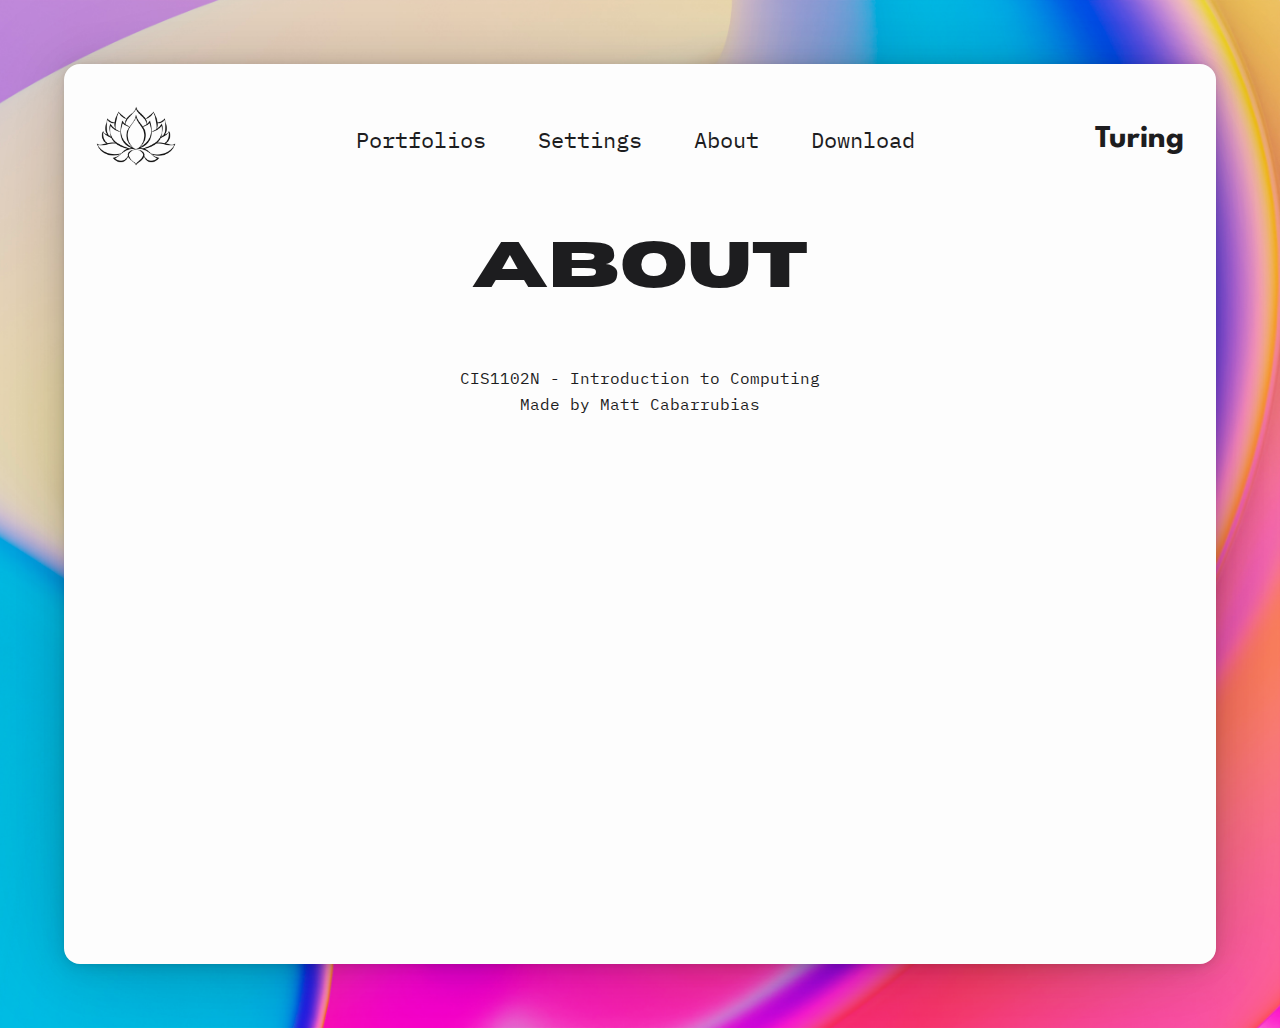
==== pages/about.html @ edb44b91 "change hero" ====
<!DOCTYPE html>
<html lang="en">
<head>
    <meta charset="UTF-8">
    <link rel="icon" href="assets/logo.png">
    <meta name="viewport" content="width=device-width, initial-scale=1.0">
    <title>CIS1102N Website</title>

    <!-- Some Global CSS -->
    <link rel="stylesheet" href="../css/index.css">
    <link rel="stylesheet" href="../css/nav.css">
    <link rel="stylesheet" href="../css/hero/hero.css">
    <link rel="stylesheet" href="../css/carousel.css">
    <link rel="stylesheet" href="../css/buttons.css">

    <!-- Fonts -->
    <link rel="stylesheet" href="../css/fonts.css">
    <link rel="preconnect" href="https://fonts.googleapis.com">
    <link rel="preconnect" href="https://fonts.gstatic.com" crossorigin>
    <link href="https://fonts.googleapis.com/css2?family=League+Spartan:wght@100..900&display=swap" rel="stylesheet">
    <link href="https://fonts.googleapis.com/css2?family=IBM+Plex+Mono:ital,wght@0,100;0,200;0,300;0,400;0,500;0,600;0,700;1,100;1,200;1,300;1,400;1,500;1,600;1,700&display=swap" rel="stylesheet">
</head>
<body>
   <div class="main-wrapper">
        <div class="hero">
            <div class="navbar"> 
                <div class="nav-logo">
                    <img src="../assets/logo.png" alt="logo">
                </div>
                <div class="nav-links ibm-plex-mono-regular">
                    <a href="../index.html">Portfolios</a>
                    <a href="sources.html">Settings</a>
                    <a href="about.html">About</a>
                    <a href="download.html">Download</a>
                </div>
                <div class="nav-site-name league-spartan">
                    Turing
                </div>
            </div>
            <div class="landing">
                <div class="landing-text">
                    <h1>About</h1>
                </div>
                
            
                <div class="footer" style="margin: 1rem; text-align: center;">
                    <span class="ibm-plex-mono-regular" style="color: var(--site-black)">
                        CIS1102N - Introduction to Computing <br>
                        Made by Matt Cabarrubias 
                    </span>
                </div>
            </div>
        </div>
    </div>
</body>
</html>
---- css/index.css ----
:root {
    --site-white: rgb(253, 253, 253);
    --site-black: #1d1d1f;
}

img {
    filter: invert(1);
}

* {
    margin: 0;
    padding: 0;
    box-sizing: border-box;
    scroll-behavior: smooth;
}

body {
    font-family: Arial, sans-serif;
    line-height: 1.6;   
    overflow-y: hidden; 
    color: #fff;
}
---- css/nav.css ----
.navbar {
    display: flex;
    flex-direction: row;
    height: fit-content;
    justify-content: space-between;
    align-items: center;
    margin: 1rem;
}

.nav-logo img {
    width: 5rem;
    height: 5rem;
}

.nav-links {
    display: flex;
    flex-direction: row;
    gap: 2rem;
    align-items: center;
}

.nav-links a {
    text-decoration: none;
    color: var(--site-black);
    font-size: 1.4rem;
    position: relative;
    padding: 0.5rem;
    transition: all 0.2s ease;
    text-align: center;
    border: 2px solid transparent;
    border-radius: 1rem;
}

.nav-links a:hover {
    border-color: var(--site-black);
}

.nav-site-name {
    font-size: 2rem;
    color: var(--site-black);
}

.nav-button {
    color: whitesmoke;
    border-radius: 5px;
    padding: 0.5rem 1rem;
    font-family: 'IBM Plex Mono', monospace;
    cursor: pointer;
    transition: all 0.2s ease;
}

.nav-button:hover {
    border-color: whitesmoke;
    background-color: rgba(255, 255, 255, 0.1);
}
---- css/hero/hero.css ----
.main-wrapper {
    display: flex;
    flex-direction: row;
    align-items: center;
    align-content: center;
    justify-content: center;
    /*background: linear-gradient(90deg, rgba(131,58,180,1) 0%, rgba(50,125,186,1) 28%, rgba(0,213,84,1) 49%, rgba(253,29,29,1) 83%, rgba(252,176,69,1) 100%);*/
    background: url('../../assets/gradientbg.jpg');
    /*filter: blur(30px) contrast(1.5);*/   
    background-size: cover;
    background-position-x: 100%;
}

.hero {
    display: flex;
    flex-direction: column;
    height: 100vh;
    width: 100vw;   
    background: var(--site-white);
    margin: 4rem;
    padding: 1rem;
    border-radius: 1rem;
    box-shadow:
    0px 0.5px 5.2px rgba(0, 0, 0, 0.047),
    0px 1.3px 13.1px rgba(0, 0, 0, 0.067),
    0px 2.7px 26.8px rgba(0, 0, 0, 0.083),
    0px 5.5px 55.1px rgba(0, 0, 0, 0.103),
    0px 15px 151px rgba(0, 0, 0, 0.15)
    ;
    z-index: 3;
}

.landing {
    display: flex;
    flex-direction: column;
    height: 100%;
    width: 100%;
    align-items: center;
    align-content: center;
    padding-top: 1rem;
}

.landing-text {
    font-family: 'Horizon';
    color: var(--site-black);
    font-size: 2rem;
    transition: all 0.3s;
    cursor: default;
    text-align: center;
    margin-bottom: 2rem;
}

.landing-subtext p {
    font-size: 2rem;
}

@keyframes gradient {
    0% { background-position: 0% 50%; }
    50% { background-position: 100% 50%; }
    100% { background-position: 0% 50%; }
}

@keyframes changeSize {
    0% { background-size: 100% 100%; }
    50% { background-size: 200% 200%; }
    100% { background-size: 300% 300%; }
}

.portfolio-containers {
    display: flex;
    flex-direction: row;
    gap: 1rem;
    margin: 0 2rem 1rem 2rem;

}

.portfolio-containers a {
    text-decoration: none;
    color: whitesmoke;
}

.portfolio-container {
    display: flex;
    flex-direction: column;
    align-items: center;
    align-content: center;
    justify-content: center;
    background: var(--site-white);
    padding: 2rem 1rem 2rem 1rem;
    position: relative; /* Added for pseudo-element positioning */
    height: 100%;
    border-radius: 1rem;
    border: 2px solid #333;
    /*box-shadow:
    0px 0.1px 0.7px rgba(0, 0, 0, 0.023),
    0px 0.2px 1.5px rgba(0, 0, 0, 0.034),
    0px 0.3px 2.5px rgba(0, 0, 0, 0.042),
    0px 0.5px 3.8px rgba(0, 0, 0, 0.049),
    0px 0.8px 5.5px rgba(0, 0, 0, 0.055),
    0px 1.1px 7.8px rgba(0, 0, 0, 0.061),
    0px 1.5px 11.1px rgba(0, 0, 0, 0.068),
    0px 2.2px 16.1px rgba(0, 0, 0, 0.076),
    0px 3.4px 24.8px rgba(0, 0, 0, 0.087),
    0px 6px 44px rgba(0, 0, 0, 0.11);*/
}

.portfolio-container::before {
    content: '';
    position: absolute;
    top: -4px;
    left: -4px;
    right: -4px;
    bottom: -4px;
    background: linear-gradient(90deg, rgba(131,58,180,1) 0%, rgba(50,125,186,1) 28%, rgba(0,213,84,1) 49%, rgba(253,29,29,1) 83%, rgba(252,176,69,1) 100%);
    border-radius: inherit;
    z-index: -1;
    background-size: 400% 400%;
    opacity: 0;
    transition: opacity 0.3s ease;
}

.portfolio-container:hover::before {
    opacity: 1;
    animation: gradient 15s ease infinite;
}

.portfolio-container p {
    font-style: italic;
    text-align: center;
    color: var(--site-black);
}

.portfolio-container h1 {
    text-align: center;
    color: var(--site-black);
}

.portfolio-container-img {
    max-width: 20%;
}
---- css/buttons.css ----
button {
    position: relative;
    text-decoration: none;
    font-size: 15px;
    text-transform: uppercase;
    letter-spacing: 5px;
    line-height: 48px;
    width: 160px;
    cursor: pointer;
    font-weight: bold;
    height: 55px;
    -webkit-box-reflect: bottom 1px linear-gradient(transparent, #0004);
  }
  
  button span {
    position: absolute;
    display: flex;
    justify-content: center;
    top: 4px;
    right: 4px;
    bottom: 4px;
    left: 4px;
    text-align: center;
    background: #2e2e2e;
    color: rgba(255, 255, 255, 0.781);
    transition: 0.5s;
    z-index: 1;
  }
  
  button:hover span {
    color: rgba(255, 255, 255, 1);
  }
  
  button::before {
    content: "";
    position: absolute;
    width: 100%;
    height: 100%;
    top: 0;
    left: 0;
    background-size: 400%;
    opacity: 0;
    transition: 0.5s;
    background: linear-gradient(
      45deg,
      #91155d,
      #525296,
      #0f0,
      #ff0,
      #fb0094,
      #00f,
      #0f0,
      #ff0
    );
    animation: animate123 20% linear infinte;
  }
  
  button::after {
    content: "";
    position: absolute;
    width: 100%;
    height: 100%;
    top: 0;
    left: 0;
    background-size: 400%;
    filter: blur(20px);
    transition: 0.5s;
    background: linear-gradient(
      45deg,
      #91155d,
      #525296,
      #0f0,
      #ff0,
      #fb0094,
      #00f,
      #0f0,
      #ff0
    );
    animation: animate123 20% linear infinte;
  }
  
  button:hover::before,
  button:hover::after {
    opacity: 1;
  }
  
  @keyframes animate123 {
    0% {
      background-position: 0 0;
    }
  
    50% {
      background-position: 300% 0;
    }
  
    100% {
      background-position: 0 0;
    }
  }
  
  button span::before {
    content: "";
    position: absolute;
    top: 0;
    left: 0;
    width: 100%;
    height: 50%;
    background: rgba(255, 255, 255, 0.1);
  }
---- css/fonts.css ----
@font-face {
    font-family: 'Horizon';
    src: url('/css/fonts/horizon.otf') format('opentype');
}

@font-face {
    font-family: 'Horizon Outlined';
    src: url('/css/fonts/horizon_outlined.otf') format('opentype');
}

.ibm-plex-mono-regular {
    font-family: "IBM Plex Mono", monospace;
    font-weight: 400;
    font-style: normal;
}

.league-spartan {
    font-family: "League Spartan", sans-serif;
    font-optical-sizing: auto;
    font-weight: 700;
    font-style: normal;
}
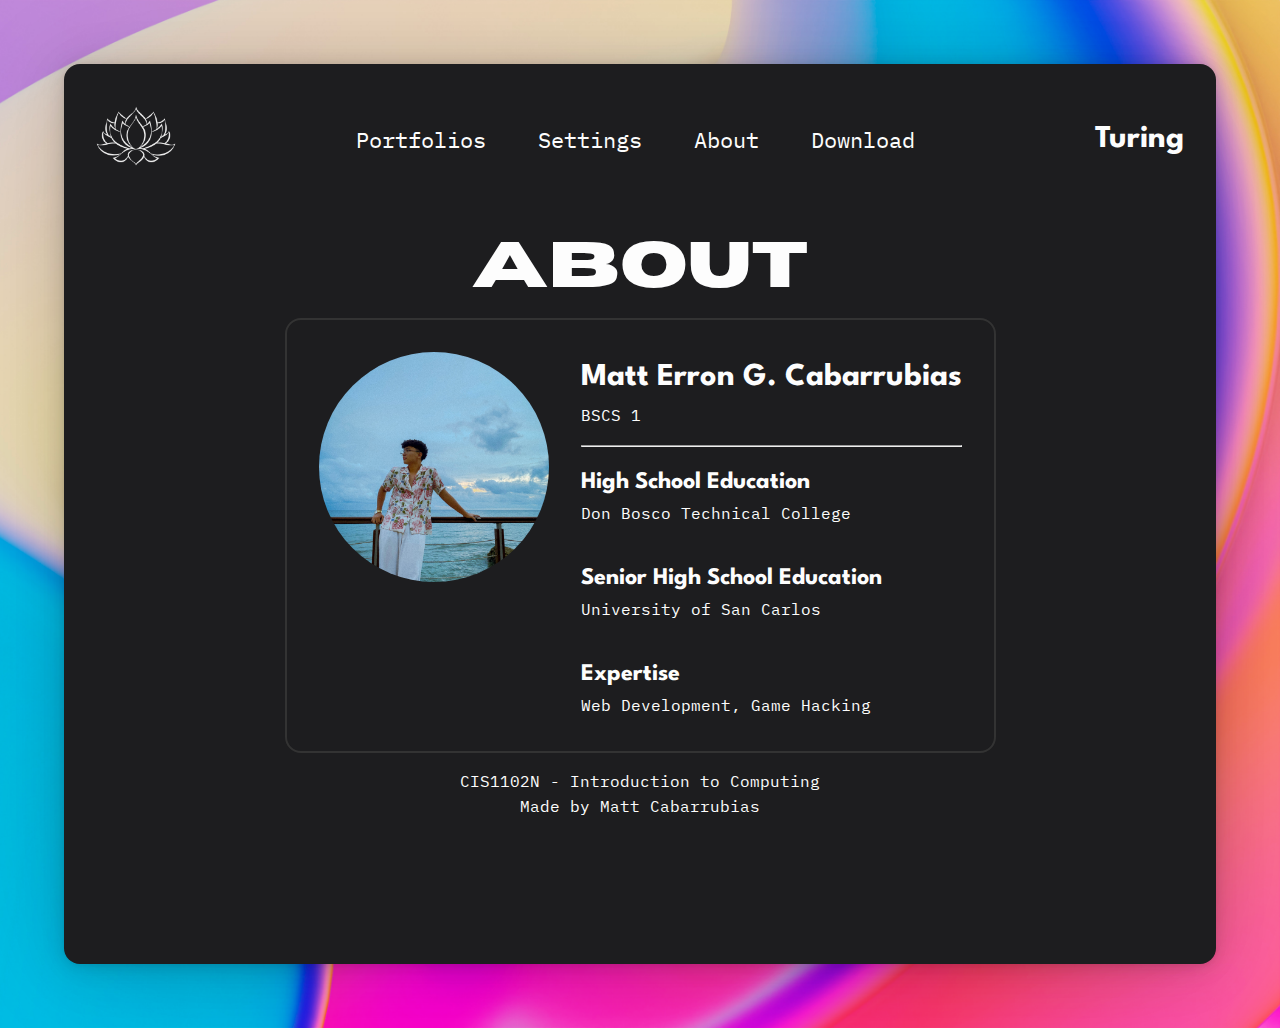
==== commit e6a24ee6: "add portfolios" ====
--- a/pages/about.html
+++ b/pages/about.html
@@ -12,6 +12,12 @@
     <link rel="stylesheet" href="../css/hero/hero.css">
     <link rel="stylesheet" href="../css/carousel.css">
     <link rel="stylesheet" href="../css/buttons.css">
+    <link rel="stylesheet" href="../css/about.css">
+
+    <link
+    rel="stylesheet"
+    href="https://cdnjs.cloudflare.com/ajax/libs/animate.css/4.1.1/animate.min.css"
+    />
 
     <!-- Fonts -->
     <link rel="stylesheet" href="../css/fonts.css">
@@ -38,10 +44,26 @@
                 </div>
             </div>
             <div class="landing">
-                <div class="landing-text">
+                <div class="landing-text" style="margin-bottom: 0;">
                     <h1>About</h1>
                 </div>
-                
+                <div class="about-info">
+                    <img class="about-img" src="../assets/matt.jpg" style="filter: invert(0)" alt="Matt Profile">  
+                    <div class="about-info-text">
+                        <h1 class="league-spartan">Matt Erron G. Cabarrubias</h1>   
+                        <p class="ibm-plex-mono-regular">BSCS 1</p>
+                        <hr>
+                        <h2 class="league-spartan">High School Education</h2>
+                        <p class="ibm-plex-mono-regular">Don Bosco Technical College</p>
+                        <div class="spacer"></div>
+                        <h2 class="league-spartan">Senior High School Education</h2>
+                        <p class="ibm-plex-mono-regular">University of San Carlos</p>
+                        <div class="spacer"></div>
+                        <h2 class="league-spartan">Expertise</h2>
+                        <p class="ibm-plex-mono-regular">Web Development, Game Hacking</p>
+                    </div>
+                </div>
+ 
             
                 <div class="footer" style="margin: 1rem; text-align: center;">
                     <span class="ibm-plex-mono-regular" style="color: var(--site-black)">
--- a/css/index.css
+++ b/css/index.css
@@ -1,10 +1,10 @@
 :root {
-    --site-white: rgb(253, 253, 253);
-    --site-black: #1d1d1f;
+    --site-black: rgb(253, 253, 253);
+    --site-white: #1d1d1f;
 }
 
 img {
-    filter: invert(1);
+    filter: invert(0);
 }
 
 * {
--- a/css/hero/hero.css
+++ b/css/hero/hero.css
@@ -9,6 +9,7 @@
     /*filter: blur(30px) contrast(1.5);*/   
     background-size: cover;
     background-position-x: 100%;
+    /*animation: changeSize 15s ease infinite;*/
 }
 
 .hero {
@@ -38,6 +39,7 @@
     align-items: center;
     align-content: center;
     padding-top: 1rem;
+    overflow-y: scroll;
 }
 
 .landing-text {
@@ -62,8 +64,8 @@
 
 @keyframes changeSize {
     0% { background-size: 100% 100%; }
-    50% { background-size: 200% 200%; }
-    100% { background-size: 300% 300%; }
+    50% { background-size: 250% 250%; }
+    100% { background-size: 100% 100%;}
 }
 
 .portfolio-containers {
--- a/css/about.css
+++ b/css/about.css
@@ -0,0 +1,34 @@
+.about-info {
+    display: flex;
+    flex-direction: row;
+    justify-content: center;
+    align-content: center;
+    gap: 2rem;
+    padding: 2rem;
+    border: 2px solid #333;
+    border-radius: 1rem;
+}
+
+.about-img {
+    object-fit: cover;
+    width: 230px;
+    height: 230px;
+    border-radius: 50%;
+}
+
+.about-info-text {
+    display: flex;
+    flex-direction: column;
+}
+
+.spacer {
+    padding: 1rem;
+}
+
+hr {
+    margin: 1rem 0 1rem 0;
+}
+
+p, h1, h2, h3, h4 {
+    color: var(--site-black);
+}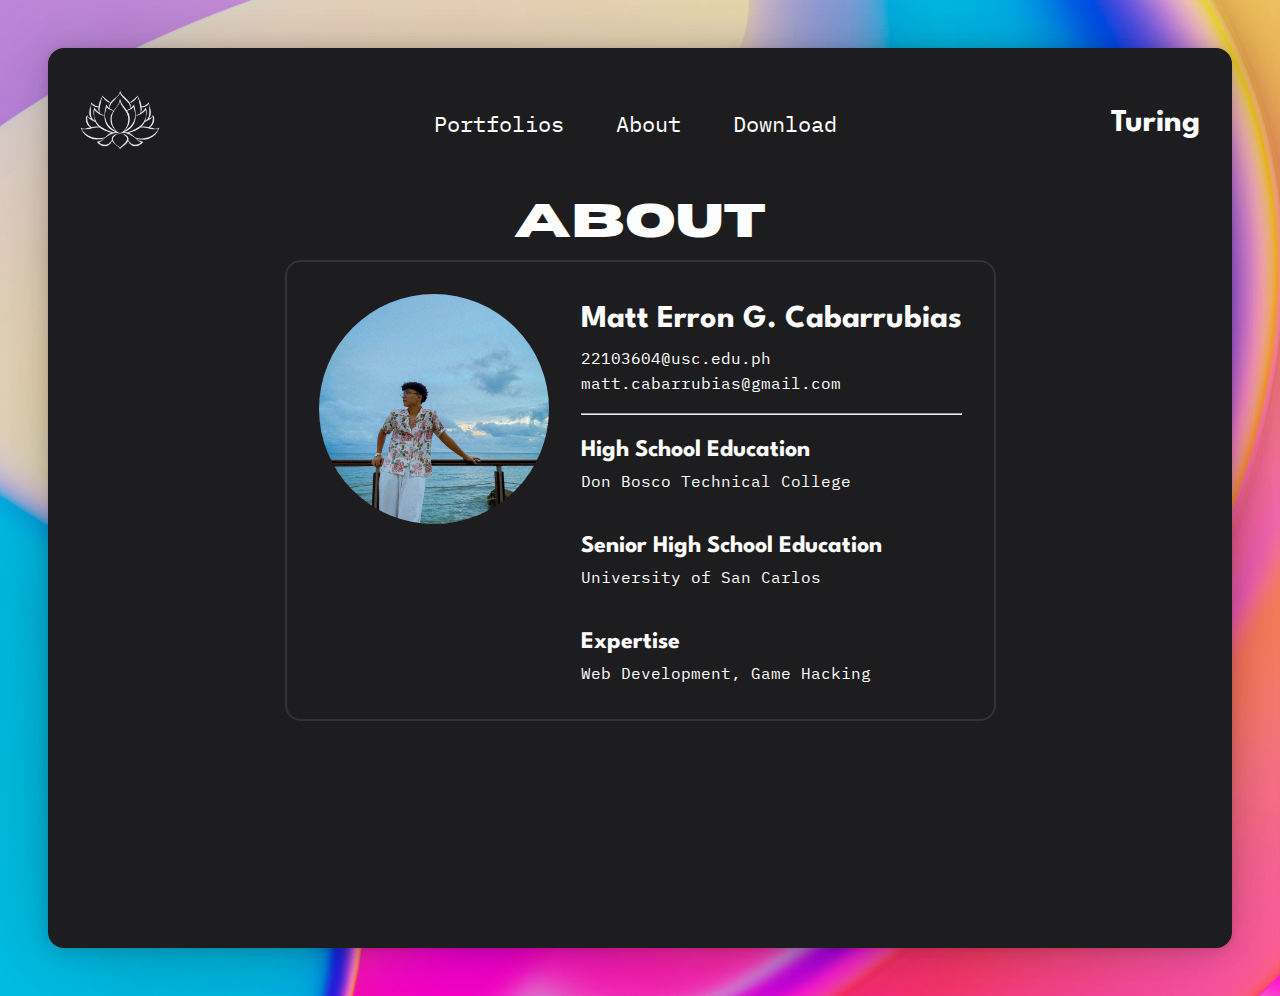
==== commit 962d439b: "formatting and add portfolio 4 content" ====
--- a/pages/about.html
+++ b/pages/about.html
@@ -2,7 +2,7 @@
 <html lang="en">
 <head>
     <meta charset="UTF-8">
-    <link rel="icon" href="assets/logo.png">
+    <link rel="icon" href="../assets/logo.png">
     <meta name="viewport" content="width=device-width, initial-scale=1.0">
     <title>CIS1102N Website</title>
 
@@ -13,6 +13,7 @@
     <link rel="stylesheet" href="../css/carousel.css">
     <link rel="stylesheet" href="../css/buttons.css">
     <link rel="stylesheet" href="../css/about.css">
+    <link rel="stylesheet" href="../css/responsive.css">
 
     <link
     rel="stylesheet"
@@ -35,7 +36,6 @@
                 </div>
                 <div class="nav-links ibm-plex-mono-regular">
                     <a href="../index.html">Portfolios</a>
-                    <a href="sources.html">Settings</a>
                     <a href="about.html">About</a>
                     <a href="download.html">Download</a>
                 </div>
@@ -51,7 +51,8 @@
                     <img class="about-img" src="../assets/matt.jpg" style="filter: invert(0)" alt="Matt Profile">  
                     <div class="about-info-text">
                         <h1 class="league-spartan">Matt Erron G. Cabarrubias</h1>   
-                        <p class="ibm-plex-mono-regular">BSCS 1</p>
+                        <p class="ibm-plex-mono-regular">22103604@usc.edu.ph</p>
+                        <p class="ibm-plex-mono-regular">matt.cabarrubias@gmail.com</p>
                         <hr>
                         <h2 class="league-spartan">High School Education</h2>
                         <p class="ibm-plex-mono-regular">Don Bosco Technical College</p>
@@ -63,14 +64,6 @@
                         <p class="ibm-plex-mono-regular">Web Development, Game Hacking</p>
                     </div>
                 </div>
- 
-            
-                <div class="footer" style="margin: 1rem; text-align: center;">
-                    <span class="ibm-plex-mono-regular" style="color: var(--site-black)">
-                        CIS1102N - Introduction to Computing <br>
-                        Made by Matt Cabarrubias 
-                    </span>
-                </div>
             </div>
         </div>
     </div>
--- a/css/index.css
+++ b/css/index.css
@@ -1,6 +1,14 @@
 :root {
     --site-black: rgb(253, 253, 253);
     --site-white: #1d1d1f;
+
+    --site-light: #e1cec0;
+    --site-light-purple: #a97cdc;
+    --site-light-blue: #0c9fe7;
+    --site-light-pink: #ee78b9;
+    --site-pale-blue: #7b81df;
+    
+    --site-green: rgba(23, 255, 116, 0.707);
 }
 
 img {
@@ -12,6 +20,7 @@
     padding: 0;
     box-sizing: border-box;
     scroll-behavior: smooth;
+    animation: 0.2s all;
 }
 
 body {
--- a/css/hero/hero.css
+++ b/css/hero/hero.css
@@ -9,16 +9,16 @@
     /*filter: blur(30px) contrast(1.5);*/   
     background-size: cover;
     background-position-x: 100%;
-    /*animation: changeSize 15s ease infinite;*/
+    overflow-y: hidden;
 }
 
 .hero {
     display: flex;
     flex-direction: column;
     height: 100vh;
-    width: 100vw;   
+    width: 100vw;
     background: var(--site-white);
-    margin: 4rem;
+    margin: 3rem;
     padding: 1rem;
     border-radius: 1rem;
     box-shadow:
@@ -34,22 +34,20 @@
 .landing {
     display: flex;
     flex-direction: column;
-    height: 100%;
     width: 100%;
     align-items: center;
     align-content: center;
-    padding-top: 1rem;
-    overflow-y: scroll;
+    overflow-y: auto;
 }
 
 .landing-text {
     font-family: 'Horizon';
     color: var(--site-black);
-    font-size: 2rem;
     transition: all 0.3s;
     cursor: default;
     text-align: center;
     margin-bottom: 2rem;
+    font-size: 1.5rem;
 }
 
 .landing-subtext p {
@@ -135,8 +133,14 @@
 .portfolio-container h1 {
     text-align: center;
     color: var(--site-black);
+    font-size: 1.2rem;
 }
 
 .portfolio-container-img {
     max-width: 20%;
+    padding-bottom: 1rem;
 }
+
+.footer {
+    
+}
--- a/css/responsive.css
+++ b/css/responsive.css
@@ -0,0 +1,52 @@
+/*Extra Small Devices*/
+@media only screen and (max-width: 600px) {
+
+}
+
+/*Small devices*/
+@media only screen and (max-width: 601px) {
+}
+
+/* Medium Devices */
+@media only screen and (max-width: 768px) {
+    .nav-links {
+        flex-direction: column;
+        align-items: normal;
+    }
+    .nav-links a {
+        text-align: left;
+    }
+    .navbar {
+        align-items: normal;
+    }
+    .landing-text {
+        display: none;
+    }
+    .hero {
+        margin: 1rem;
+    }
+}
+
+/* Large devices */
+@media only screen and (max-width: 992px) {
+    .portfolio-containers {
+        flex-direction: column;
+    }
+    .navbar {
+        flex-direction: column;
+    }
+    .nav-site-name {
+        display: none;
+    }
+    .landing-text {
+        font-size: 1.6rem;
+    }
+    .footer {
+        display: none;
+    }
+}
+
+/* Extra Large Devices */
+@media only screen and (min-width: 1200px) {
+
+}